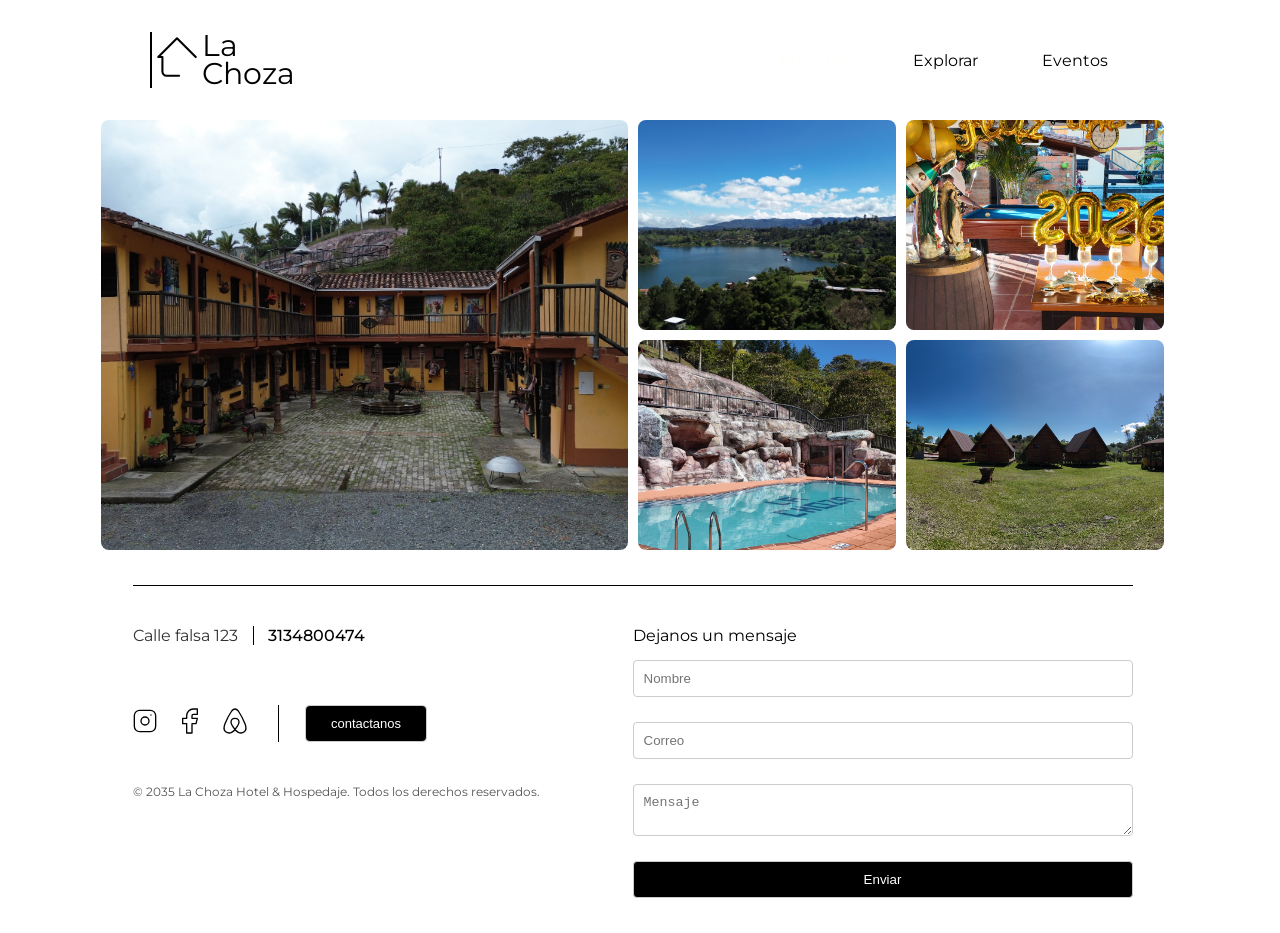
==== index.html @ 16d41ca9 ""first commit"" ====
<!DOCTYPE html>
<html lang="en">
<head>
    <meta charset="UTF-8">
    <meta name="viewport" content="width=device-width, initial-scale=1.0">
    <title>La choza</title>
    <link rel="stylesheet" href="./styles/index.css">
    <link rel="stylesheet" href="./styles/slider.css">
    <link rel="stylesheet" href="./styles/footer.css">

</head>
<body>
    <app-header></app-header>


   <div class="gallery">
    <div class="box-1" ;">
        <div class="content">
            <p>Lorem, ipsum dolor sit amet consectetur adipisicing elit. Maxime, iste!</p>

        </div>
    </div>
    <div class="box-2">
        <div class="content">
            <p>Lorem, ipsum dolor sit amet consectetur adipisicing elit. Maxime, iste!</p>

        </div>
    </div>
    <div class="box-3">
        <div class="content">
            <p>Lorem, ipsum dolor sit amet consectetur adipisicing elit. Maxime, iste!</p>

        </div>
   
    </div>
    <div class="box-4">
        <div class="content">
            <p>Lorem, ipsum dolor sit amet consectetur adipisicing elit. Maxime, iste!</p>

        </div>
    </div>
    <div class="box-5">
        <div class="content">
            <p>Lorem, ipsum dolor sit amet consectetur adipisicing elit. Maxime, iste!</p>

        </div>
    </div>
   </div>
    
    <app-footer></app-footer>

   
    
    <script type="module" src="./js/main.js"></script>
</body>
---- styles/index.css ----
@import url('https://fonts.googleapis.com/css2?family=Montserrat:ital,wght@0,100..900;1,100..900&display=swap');

html, body {
  scrollbar-gutter: stable;
}

:root{
    --background-color: #FEFFFE;
    --primary-color: black;
    --hover-color:rgb(225, 196, 36);
}



*{
    margin: 0;
    padding: 0;
    box-sizing: border-box;
}

body{
    background-color: var(--background-color);
    font-family: "Montserrat", sans-serif;
}

/* Estilos para el header 
header{
    
    position: fixed;
    top: 0;
    z-index: 100;
    width: 100%;
    height: 120px;
    color: var(--primary-color);
    background: var(--background-color);
}

header .contenedor{
    display: flex;
    align-items: center;
    justify-content: space-between;
   width: 100%;
   max-width: 1000px;
   height: 100%;
   margin: 0 auto;
   
}

header hr{
    width: 2px;
    border: none;
    background: #000;
}

header .logo{
    font-weight: 400;
    font-size: 30px;
   display: flex;
   
}
header .logo svg{
    width: 50px;
    height: 50px;
    
}

header .logo .letra{
    
    line-height: 28px;
}


header .menu_opciones{
    
    height: auto;
    
}

header .menu_opciones ul{
    display: flex;
    flex-direction: row;
}

header .menu_opciones ul li{
    
  
    list-style: none;
    margin: 20px;
    
    
}

header .menu_opciones ul li a{
    text-decoration: none;
    color: var(--primary-color);
    transition: 0.4s;

}

header .menu_opciones ul li a:hover{
    color: var(--hover-color);
    transition: 0.4s;
}

/* Estilos para el menu movil */
header button{
  display: none;
  flex-direction: column;
  width: 3rem;
  height: 3rem;
  border: 0;
  background-color: transparent;
  gap: .65rem;
  
}

header button > div{
  background: black;
  height: 2px;
  width: 100%;
  border-radius: 5px;
  transition: all .5s;
  transform-origin: left;
  
}

@media (max-width:480px){
    
    header .contenedor{
        padding: 0 20px;
    }

    header button{
        display: flex;
    }
    button.active div:first-child{
    transform: rotate(32deg);
    }

    button.active div:nth-last-child(2){
    opacity: 0;
    }

    button.active div:last-child{
    transform: rotate(-32deg);
    }
    header .menu_opciones{
       height: 0;
       overflow: hidden;
       border-bottom: 2px solid var(--primary-color);
       transition: 0.5s ease;
    }
    
    header .menu_opciones.active{
        height: 190px;
        position: relative;
        background: var(--background-color);
        
        
    }
    
    header .menu_opciones ul{
        flex-direction: column;
        align-items: center;
    }

    
}
---- styles/slider.css ----
app-header{
    width: 100%;
}

body{
    margin-top: 120px;
    
}

.box-1, .box-2, .box-3, .box-4, .box-5 {
    background-size: cover;
    background-position: center;
    border-radius: 8px;
}

.box-1{ grid-area: box1; background-image: url('../image/DJI_0014.JPG'); }
.box-2{ grid-area: box2; background-image: url('../image/DJI_0041.JPG'); }
.box-3{ grid-area: box3; background-image: url('../image/DJI_20000817055743_0013_D.JPG'); }
.box-4{ grid-area: box4; background-image: url('../image/DJI_20000830233123_0001_D.JPG'); }
.box-5{ grid-area: box5; background-image: url('../image/DJI_20000830233604_0014_D.JPG'); }

.box-1 .content, .box-2 .content, .box-3 .content, .box-4 .content, .box-5 .content {
    display: flex;
    flex-direction: column;
    align-items: center;
    justify-content: center;
    height: 100%;
    color: #fff;
    text-align: center;
    background: rgba(0, 0, 0, 0.4);
    transition: .5s ease;
    opacity: 0;
    border-radius: 8px;
}

.box-1:hover > .content,
.box-2:hover > .content,
.box-3:hover > .content,
.box-4:hover > .content,
.box-5:hover > .content {
    opacity: 1;
}

.gallery{
    display: grid;
    grid-template-areas: 
    "box1 box1 box2 box3"
    "box1 box1 box4 box5";

    grid-template-columns: repeat(4, 1fr);
    grid-auto-rows: 210px;
    gap: 10px;
    padding: 0 8%;
    width: 100%;
}

.gallery img{
    width: 100%;
    height: 100%;
    object-fit: cover;
    
    display: block;
}

@media (max-width: 850px){
	.gallery{
		grid-template-areas: 
		"box1 box1 box2"
		"box1 box1 box3"
		"box4 box5 box5";

		grid-template-columns: repeat(3, 1fr);
		grid-auto-rows: 180px;
	}
}

@media (max-width: 650px){
	.gallery{
		grid-template-areas: 
		"box1 box2 "
		"box3 box2 "
		"box3 box4 "
		"box5 box4";

		grid-template-columns: repeat(2, 1fr);
		grid-auto-rows: 180px;
	}
}
---- styles/footer.css ----
footer {
    border-top: 1.5px solid var(--primary-color);
   width: 100%;
   max-width: 1000px;
   margin: 35px auto;
   display: flex;
   padding-top: 40px;
   

   
}

footer .izquierda{
    width: 50%;
    display: flex;
    flex-direction: column;
    gap: 25px;
    
    
}


footer .direccion{
    display: flex;
    font-weight: 400;
    color: #323232;

}

footer .direccion .tel{
    font-weight: 500;
    color: #000;
}

footer .direccion hr{
    margin: 0 15px;
    width: 0.5px;
    border: none;
    background: #000;
}

footer .redes{
    display: flex;
    gap: 11px;
    margin-top: 35px;
    margin-right: 40px;
    
}

footer .redes hr{
    margin: 0 16px;
    width: 0.5px;
    border: none;
    background: #000;
}

footer .redes a svg {
    color: var(--primary-color);
    transition: 0.4s;
    width: 32px ;
    height: 32px ;
    
}

footer .redes a{
    width: 32px ;
}

footer .redes a svg:hover {
    color: var(--hover-color);
    transform: scale(1.1);
    
}

footer .redes a.wpp {
    text-decoration: none;
    width: auto;
    border: 1px solid #ccc;
    border-radius: 4px;
}

footer .redes a.wpp:hover {
    text-decoration: none;
}

footer .redes a.wpp button{
    padding: 10px 20px;
    border: none;
    background: var(--primary-color);
    color: #fff;
    font-size: 13px;
    cursor: pointer;
    transition: 0.4s;
    border-radius: 4px;
    display: flex;
    align-items: center;
    height: 35px;
    min-width: 120px;
    justify-content: center;
    outline: none;
}

footer .redes .wpp button p{
    transition: 0.4s;
    margin: 0;
    display: block;
    text-decoration: none;
}

footer .redes .wpp button svg{
    
    transition: 0.4s;
    display: none;
}
 
footer .redes .wpp button:hover{
    background: white;

}

footer .redes .wpp button:hover p{
    display: none;
}

footer .redes .wpp button:hover svg{
    display: block;
   
}
footer .derechos{
    font-size: 12px;
    margin-top: 17px;
    color: #555;
}

footer .derecha{
    width: 50%;
    display: flex;
    flex-direction: column;
    gap: 15px;
}

footer .derecha form {
    display: flex;
    flex-direction: column;
    gap: 25px;
}

footer .derecha input,
footer .derecha textarea,
footer .derecha button {
    padding: 10px;
    border: 1px solid #ccc;
    border-radius: 4px;
}

footer .derecha button {
    background: var(--primary-color);
    color: #fff;
    cursor: pointer;
    transition: 0.4s;
}

footer .derecha button:hover {
    background: white;
    transition: 0.4s;
    color: #000;
}

footer .redes a.wpp svg {
    transform: none;
    transition: none;
}

footer .redes a.wpp svg:hover {
    transform: none;
    color: var(--primary-color);
}

@media (max-width: 700px) {
    footer {
        flex-direction: column;
        align-items: center;
        text-align: center;
        position: relative; /* referencia para .derechos absoluto */
        gap: 30px;
        padding: 10px 10px;
    }

    footer .direccion {
        justify-content: center;
    }

    footer .derechos {
        position: absolute;
        top: 100%;
        left: 0;
        right: 0;
        width: 100%;
        text-align: center;
        margin: 0;
        padding: 12px ;
        background: #fff; /* opcional: evita transparencia sobre contenido */
    }

    footer .izquierda,
    footer .derecha {
        width: 100%;
    }

    footer .redes {
        justify-content: center;
    }
}
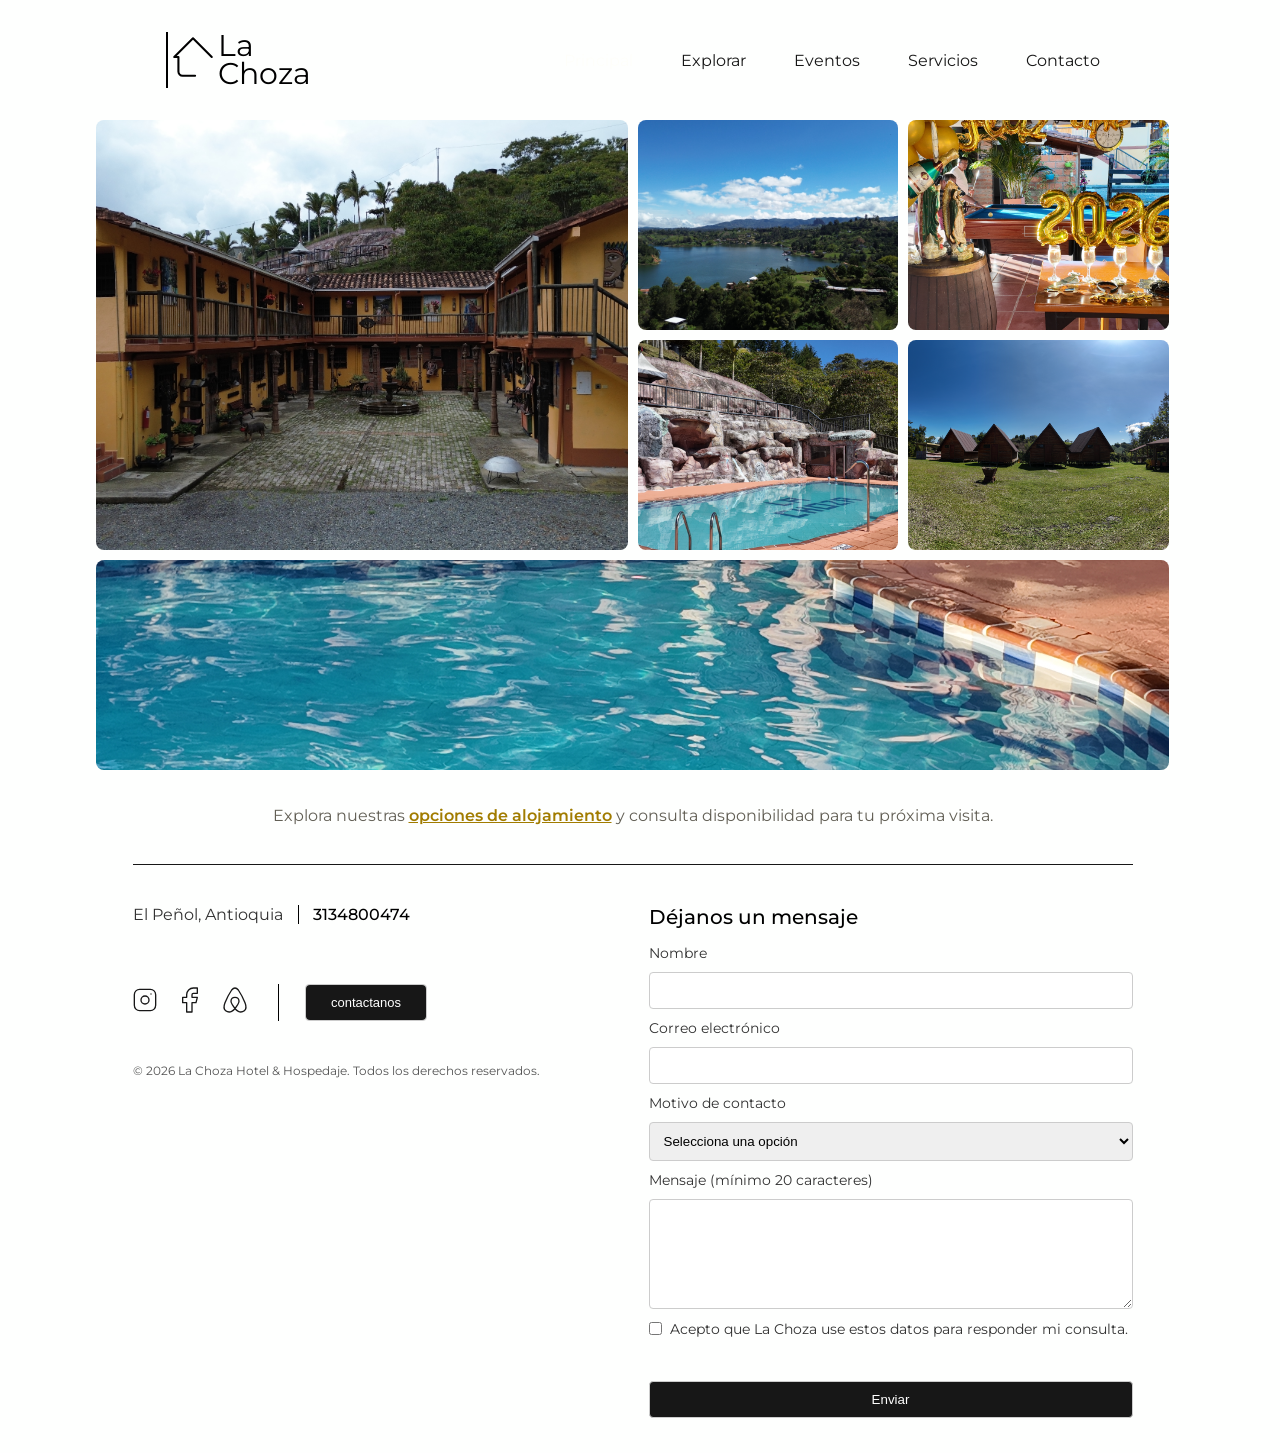
==== commit 69bde9a4: "la choza" ====
--- a/index.html
+++ b/index.html
@@ -1,55 +1,79 @@
 <!DOCTYPE html>
-<html lang="en">
+<html lang="es">
 <head>
     <meta charset="UTF-8">
     <meta name="viewport" content="width=device-width, initial-scale=1.0">
-    <title>La choza</title>
-    <link rel="stylesheet" href="./styles/index.css">
-    <link rel="stylesheet" href="./styles/slider.css">
-    <link rel="stylesheet" href="./styles/footer.css">
+    <meta name="description" content="Conoce La Choza Hotel & Hospedaje, un lugar acogedor para descansar y disfrutar de una estadía en El Peñol, Antioquia.">
+    <meta name="keywords" content="La Choza, hotel, hospedaje, El Peñol, Antioquia, alojamiento">
+    <meta name="author" content="La Choza Hotel & Hospedaje">
+    <meta property="og:title" content="La Choza Hotel & Hospedaje">
+    <meta property="og:description" content="Un lugar acogedor para descansar y disfrutar de El Peñol, Antioquia.">
+    <meta property="og:type" content="website">
+    <title>La Choza Hotel &amp; Hospedaje</title>
+    <link rel="stylesheet" href="./assets/css/index.css">
+    <link rel="stylesheet" href="./assets/css/slider.css">
+    <link rel="stylesheet" href="./assets/css/footer.css">
 
 </head>
 <body>
     <app-header></app-header>
 
 
+   <main>
+   <h1 class="visually-hidden">La Choza Hotel &amp; Hospedaje</h1>
+   <section class="gallery-section" aria-label="Galería de La Choza">
    <div class="gallery">
-    <div class="box-1" ;">
-        <div class="content">
-            <p>Lorem, ipsum dolor sit amet consectetur adipisicing elit. Maxime, iste!</p>
+   <article class="box-1">
+       <img src="assets/images/DJI_0014.JPG" alt="Vista de las instalaciones de La Choza">
+       <div class="content">
+           <p>Habitaciones preparadas para una estadía cómoda y tranquila.</p>
 
-        </div>
-    </div>
-    <div class="box-2">
-        <div class="content">
-            <p>Lorem, ipsum dolor sit amet consectetur adipisicing elit. Maxime, iste!</p>
+       </div>
+   </article>
+   <article class="box-2">
+       <img src="assets/images/DJI_0041.JPG" alt="Área de descanso del hotel">
+       <div class="content">
+           <p>Un lugar acogedor para descansar durante tu visita.</p>
 
-        </div>
-    </div>
-    <div class="box-3">
-        <div class="content">
-            <p>Lorem, ipsum dolor sit amet consectetur adipisicing elit. Maxime, iste!</p>
+       </div>
+   </article>
+   <article class="box-3">
+       <img src="assets/images/DJI_20000817055743_0013_D.JPG" alt="Paisaje natural alrededor de La Choza">
+       <div class="content">
+           <p>Atención cercana para que disfrutes tu estancia.</p>
 
-        </div>
+       </div>
    
-    </div>
-    <div class="box-4">
-        <div class="content">
-            <p>Lorem, ipsum dolor sit amet consectetur adipisicing elit. Maxime, iste!</p>
+   </article>
+   <article class="box-4">
+       <img src="assets/images/DJI_20000830233123_0001_D.JPG" alt="Espacio para disfrutar en La Choza">
+       <div class="content">
+           <p>Espacios pensados para compartir y desconectarte.</p>
 
-        </div>
-    </div>
-    <div class="box-5">
-        <div class="content">
-            <p>Lorem, ipsum dolor sit amet consectetur adipisicing elit. Maxime, iste!</p>
+       </div>
+   </article>
+   <article class="box-5">
+       <img src="assets/images/DJI_20000830233604_0014_D.JPG" alt="Entorno campestre del hotel">
+       <div class="content">
+           <p>La Choza te recibe para una experiencia de descanso.</p>
 
-        </div>
-    </div>
+       </div>
+   </article>
+   <article class="box-6">
+       <img src="assets/images/DJI_20000817055947_0016_D.JPG" alt="Vista panorámica de los alrededores de La Choza">
+       <div class="content">
+           <p>Descubre el paisaje y la tranquilidad de El Peñol.</p>
+       </div>
+   </article>
    </div>
-    
-    <app-footer></app-footer>
+   </section>
+   <aside class="home-note">
+       <p>Explora nuestras <a href="./explorar.html">opciones de alojamiento</a> y consulta disponibilidad para tu próxima visita.</p>
+   </aside>
+   </main>
 
-   
-    
-    <script type="module" src="./js/main.js"></script>
+   <app-footer></app-footer>
+
+   <script type="module" src="./assets/js/script.js"></script>
 </body>
+</html>
--- a/assets/css/index.css
+++ b/assets/css/index.css
@@ -0,0 +1,293 @@
+@import url('https://fonts.googleapis.com/css2?family=Montserrat:ital,wght@0,100..900;1,100..900&display=swap');
+
+html, body {
+  scrollbar-gutter: stable;
+}
+
+:root{
+    --background-color: #FEFFFE;
+    --primary-color: #171717;
+    --hover-color: #e1c424;
+    --accent-color: #a17c00;
+    --text-color: #252218;
+    --muted-color: #625f55;
+    --surface-color: #fbf9f1;
+    --font-family: "Montserrat", sans-serif;
+}
+
+
+
+*{
+    margin: 0;
+    padding: 0;
+    box-sizing: border-box;
+}
+
+body{
+    background-color: var(--background-color);
+    font-family: var(--font-family);
+    margin-top: 120px;
+}
+
+.visually-hidden{
+    position: absolute;
+    width: 1px;
+    height: 1px;
+    padding: 0;
+    margin: -1px;
+    overflow: hidden;
+    clip: rect(0, 0, 0, 0);
+    white-space: nowrap;
+    border: 0;
+}
+
+/* Estilos para el header 
+header{
+    
+    position: fixed;
+    top: 0;
+    z-index: 100;
+    width: 100%;
+    height: 120px;
+    color: var(--primary-color);
+    background: var(--background-color);
+}
+
+header .contenedor{
+    display: flex;
+    align-items: center;
+    justify-content: space-between;
+   width: 100%;
+   max-width: 1000px;
+   height: 100%;
+   margin: 0 auto;
+    
+}
+*/
+
+.home-note{
+    max-width: 1120px;
+    margin: 32px auto;
+    padding: 0 24px;
+    color: var(--muted-color);
+    line-height: 1.7;
+    text-align: center;
+}
+
+.home-note a,
+.contact-link{
+    color: var(--accent-color);
+    font-weight: 600;
+}
+
+.content-page{
+    width: min(100% - 32px, 1120px);
+    margin: 56px auto;
+}
+
+.content-page__intro{
+    max-width: 720px;
+    margin: 0 auto 32px;
+    text-align: center;
+}
+
+.content-page__intro h1{
+    margin: 0 0 12px;
+    color: var(--text-color);
+    font-size: clamp(28px, 4vw, 42px);
+}
+
+.content-page__intro p{
+    color: var(--muted-color);
+    line-height: 1.7;
+}
+
+.content-cards{
+    display: grid;
+    grid-template-columns: repeat(3, minmax(0, 1fr));
+    gap: 20px;
+}
+
+.content-card{
+    overflow: hidden;
+    border-radius: 8px;
+    background: #fff;
+    box-shadow: 0 12px 28px rgba(0, 0, 0, 0.12);
+}
+
+.content-card img{
+    display: block;
+    width: 100%;
+    height: 220px;
+    object-fit: cover;
+}
+
+.content-card__body{
+    padding: 20px;
+}
+
+.content-card h2{
+    margin-bottom: 10px;
+    color: var(--text-color);
+    font-size: 20px;
+}
+
+.content-card p{
+    color: var(--muted-color);
+    line-height: 1.6;
+}
+
+.contact-link{
+    display: inline-block;
+    margin-top: 12px;
+}
+
+.content-aside{
+    margin-top: 28px;
+    padding: 18px 20px;
+    border-left: 4px solid var(--hover-color);
+    background: var(--surface-color);
+    color: var(--muted-color);
+    line-height: 1.6;
+}
+
+@media (max-width: 760px){
+    body{
+        margin-top: 76px;
+    }
+
+    .content-cards{
+        grid-template-columns: repeat(2, minmax(0, 1fr));
+    }
+}
+
+@media (max-width: 420px){
+    .content-cards{
+        grid-template-columns: minmax(0, 1fr);
+    }
+
+    .content-page{
+        margin: 40px auto;
+    }
+}
+
+header hr{
+    width: 2px;
+    border: none;
+    background: #000;
+}
+
+header .logo{
+    font-weight: 400;
+    font-size: 30px;
+   display: flex;
+   
+}
+header .logo svg{
+    width: 50px;
+    height: 50px;
+    
+}
+
+header .logo .letra{
+    
+    line-height: 28px;
+}
+
+
+header .menu_opciones{
+    
+    height: auto;
+    
+}
+
+header .menu_opciones ul{
+    display: flex;
+    flex-direction: row;
+}
+
+header .menu_opciones ul li{
+    
+  
+    list-style: none;
+    margin: 20px;
+    
+    
+}
+
+header .menu_opciones ul li a{
+    text-decoration: none;
+    color: var(--primary-color);
+    transition: 0.4s;
+
+}
+
+header .menu_opciones ul li a:hover{
+    color: var(--hover-color);
+    transition: 0.4s;
+}
+
+/* Estilos para el menu movil */
+header button{
+  display: none;
+  flex-direction: column;
+  width: 3rem;
+  height: 3rem;
+  border: 0;
+  background-color: transparent;
+  gap: .65rem;
+  
+}
+
+header button > div{
+  background: black;
+  height: 2px;
+  width: 100%;
+  border-radius: 5px;
+  transition: all .5s;
+  transform-origin: left;
+  
+}
+
+@media (max-width:480px){
+    
+    header .contenedor{
+        padding: 0 20px;
+    }
+
+    header button{
+        display: flex;
+    }
+    button.active div:first-child{
+    transform: rotate(32deg);
+    }
+
+    button.active div:nth-last-child(2){
+    opacity: 0;
+    }
+
+    button.active div:last-child{
+    transform: rotate(-32deg);
+    }
+    header .menu_opciones{
+       height: 0;
+       overflow: hidden;
+       border-bottom: 2px solid var(--primary-color);
+       transition: 0.5s ease;
+    }
+    
+    header .menu_opciones.active{
+        height: 190px;
+        position: relative;
+        background: var(--background-color);
+        
+        
+    }
+    
+    header .menu_opciones ul{
+        flex-direction: column;
+        align-items: center;
+    }
+
+    
+}
--- a/assets/css/slider.css
+++ b/assets/css/slider.css
@@ -0,0 +1,239 @@
+app-header{
+    width: 100%;
+}
+
+.box-1, .box-2, .box-3, .box-4, .box-5, .box-6 {
+    position: relative;
+    overflow: hidden;
+    background-size: cover;
+    background-position: center;
+    border-radius: 8px;
+}
+
+.box-1{ grid-area: box1; }
+.box-2{ grid-area: box2; }
+.box-3{ grid-area: box3; }
+.box-4{ grid-area: box4; }
+.box-5{ grid-area: box5; }
+.box-6{ grid-area: box6; }
+
+.gallery .box-1 > img,
+.gallery .box-2 > img,
+.gallery .box-3 > img,
+.gallery .box-4 > img,
+.gallery .box-5 > img,
+.gallery .box-6 > img{
+    position: absolute;
+    inset: 0;
+    width: 100%;
+    height: 100%;
+    object-fit: cover;
+}
+
+.box-1 .content, .box-2 .content, .box-3 .content, .box-4 .content, .box-5 .content, .box-6 .content {
+    position: relative;
+    z-index: 1;
+    display: flex;
+    flex-direction: column;
+    align-items: center;
+    justify-content: center;
+    height: 100%;
+    color: #fff;
+    text-align: center;
+    background: rgba(0, 0, 0, 0.4);
+    transition: .5s ease;
+    opacity: 0;
+    border-radius: 8px;
+}
+
+.box-1:hover > .content,
+.box-2:hover > .content,
+.box-3:hover > .content,
+.box-4:hover > .content,
+.box-5:hover > .content,
+.box-6:hover > .content {
+    opacity: 1;
+}
+
+.gallery{
+    display: grid;
+    grid-template-areas: 
+    "box1 box1 box2 box3"
+    "box1 box1 box4 box5"
+    "box6 box6 box6 box6";
+
+    grid-template-columns: repeat(4, 1fr);
+    grid-auto-rows: 210px;
+    gap: 10px;
+    padding: 0 clamp(16px, 8%, 96px);
+    width: 100%;
+}
+
+.gallery img{
+    width: 100%;
+    height: 100%;
+    object-fit: cover;
+    
+    display: block;
+}
+
+.events-section{
+    max-width: 1120px;
+    margin: 80px auto;
+    padding: 0 24px;
+    color: #222;
+}
+
+.events-intro{
+    max-width: 720px;
+    margin: 0 auto 30px;
+    text-align: center;
+}
+
+.events-eyebrow{
+    margin-bottom: 8px;
+    color: #a17c00;
+    font-size: 13px;
+    font-weight: 700;
+    letter-spacing: 3px;
+    text-transform: uppercase;
+}
+
+.events-intro h1{
+    margin-bottom: 14px;
+    color: #252218;
+    font-size: clamp(28px, 4vw, 42px);
+}
+
+.events-intro > p:last-child,
+.video-caption{
+    color: #625f55;
+    line-height: 1.7;
+}
+
+.events-video{
+    width: min(100%, 360px);
+    margin: 0 auto;
+    overflow: hidden;
+    border: 4px solid #e1c424;
+    border-radius: 16px;
+    background: #171717;
+    box-shadow: 0 18px 38px rgba(0, 0, 0, 0.18);
+    aspect-ratio: 9 / 16;
+}
+
+.events-video iframe{
+    display: block;
+    width: 100%;
+    height: 100%;
+    border: 0;
+}
+
+.video-caption{
+    margin: 12px auto 42px;
+    text-align: center;
+    font-size: 13px;
+}
+
+.events-table-wrap{
+    overflow-x: auto;
+    border-radius: 12px;
+    box-shadow: 0 12px 28px rgba(0, 0, 0, 0.1);
+}
+
+.events-table{
+    width: 100%;
+    min-width: 680px;
+    border-collapse: collapse;
+    background: #fff;
+    text-align: left;
+}
+
+.events-table th,
+.events-table td{
+    padding: 16px 18px;
+    border-bottom: 1px solid #e9e4d5;
+    line-height: 1.5;
+}
+
+.events-table thead{
+    color: #252218;
+    background: #e1c424;
+}
+
+.events-table tbody tr:nth-child(even){
+    background: #fbf9f1;
+}
+
+.events-table tbody tr:hover{
+    background: #f5f0da;
+}
+
+.events-table tfoot{
+    color: #514b35;
+    background: #f2edda;
+    font-size: 14px;
+    font-weight: 600;
+}
+
+.events-table tfoot td{
+    border-bottom: 0;
+}
+
+@media (max-width: 850px){
+	.gallery{
+		grid-template-areas: 
+		"box1 box1 box2"
+		"box1 box1 box3"
+		"box4 box5 box5"
+        "box6 box6 box6";
+
+		grid-template-columns: repeat(3, 1fr);
+		grid-auto-rows: 180px;
+	}
+}
+
+@media (max-width: 650px){
+    .events-section{
+        margin: 56px auto;
+        padding: 0 16px;
+    }
+
+    .gallery{
+        grid-template-areas:
+            "box1 box2"
+            "box3 box2"
+            "box3 box4"
+            "box5 box4"
+            "box6 box6";
+        grid-template-columns: repeat(2, minmax(0, 1fr));
+        grid-auto-rows: clamp(130px, 28vw, 180px);
+        gap: 8px;
+        padding: 0 12px;
+    }
+}
+
+@media (max-width: 420px){
+    .gallery{
+        grid-template-areas:
+            "box1"
+            "box2"
+            "box3"
+            "box4"
+            "box5"
+            "box6";
+        grid-template-columns: minmax(0, 1fr);
+        grid-auto-rows: 210px;
+    }
+
+    .box-1 .content,
+    .box-6 .content,
+    .box-2 .content,
+    .box-3 .content,
+    .box-4 .content,
+    .box-5 .content{
+        opacity: 1;
+        padding: 16px;
+        background: rgba(0, 0, 0, 0.35);
+    }
+}
--- a/assets/css/footer.css
+++ b/assets/css/footer.css
@@ -0,0 +1,276 @@
+footer {
+    border-top: 1.5px solid var(--primary-color);
+    width: min(100% - 32px, 1000px);
+    margin: 35px auto;
+    display: flex;
+    gap: 32px;
+    padding-top: 40px;
+}
+
+footer .izquierda{
+    flex: 1 1 0;
+    min-width: 0;
+    display: flex;
+    flex-direction: column;
+    gap: 25px;
+    
+    
+}
+
+
+footer .direccion{
+    display: flex;
+    font-weight: 400;
+    color: #323232;
+
+}
+
+footer .direccion .tel{
+    font-weight: 500;
+    color: #000;
+}
+
+footer .direccion hr{
+    margin: 0 15px;
+    width: 0.5px;
+    border: none;
+    background: #000;
+}
+
+footer .redes{
+    display: flex;
+    gap: 11px;
+    margin-top: 35px;
+    margin-right: 40px;
+    
+}
+
+footer .redes hr{
+    margin: 0 16px;
+    width: 0.5px;
+    border: none;
+    background: #000;
+}
+
+footer .redes a svg {
+    color: var(--primary-color);
+    transition: 0.4s;
+    width: 32px ;
+    height: 32px ;
+    
+}
+
+footer .redes a{
+    width: 32px ;
+}
+
+footer .redes a svg:hover {
+    color: var(--hover-color);
+    transform: scale(1.1);
+    
+}
+
+footer .redes a.wpp {
+    text-decoration: none;
+    width: auto;
+    border: 1px solid #ccc;
+    border-radius: 4px;
+}
+
+footer .redes a.wpp:hover {
+    text-decoration: none;
+}
+
+footer .redes a.wpp button{
+    padding: 10px 20px;
+    border: none;
+    background: var(--primary-color);
+    color: #fff;
+    font-size: 13px;
+    cursor: pointer;
+    transition: 0.4s;
+    border-radius: 4px;
+    display: flex;
+    align-items: center;
+    height: 35px;
+    min-width: 120px;
+    justify-content: center;
+    outline: none;
+}
+
+footer .redes .wpp button p{
+    transition: 0.4s;
+    margin: 0;
+    display: block;
+    text-decoration: none;
+}
+
+footer .redes .wpp button svg{
+    
+    transition: 0.4s;
+    display: none;
+}
+ 
+footer .redes .wpp button:hover{
+    background: white;
+
+}
+
+footer .redes .wpp button:hover p{
+    display: none;
+}
+
+footer .redes .wpp button:hover svg{
+    display: block;
+   
+}
+footer .derechos{
+    font-size: 12px;
+    margin-top: 17px;
+    color: #555;
+}
+
+footer .derecha{
+    flex: 1 1 0;
+    min-width: 0;
+    display: flex;
+    flex-direction: column;
+    gap: 15px;
+}
+
+footer .derecha h2{
+    font-size: 20px;
+    font-weight: 500;
+}
+
+footer .derecha form {
+    display: flex;
+    flex-direction: column;
+    gap: 10px;
+}
+
+footer .derecha label{
+    color: #323232;
+    font-size: 14px;
+    text-align: left;
+}
+
+footer .derecha input,
+footer .derecha textarea,
+footer .derecha select,
+footer .derecha button {
+    width: 100%;
+    padding: 10px;
+    border: 1px solid #ccc;
+    border-radius: 4px;
+}
+
+footer .derecha textarea{
+    min-height: 110px;
+    resize: vertical;
+}
+
+footer .derecha input:focus,
+footer .derecha textarea:focus,
+footer .derecha select:focus{
+    outline: 2px solid var(--hover-color);
+    outline-offset: 2px;
+}
+
+footer .derecha [aria-invalid="true"]{
+    border-color: #a62828;
+}
+
+footer .derecha label.consent{
+    display: flex;
+    align-items: flex-start;
+    gap: 8px;
+    line-height: 1.5;
+}
+
+footer .derecha label.consent input{
+    width: auto;
+    margin-top: 3px;
+}
+
+footer .form-feedback{
+    min-height: 1.5em;
+    color: #245b32;
+    font-size: 14px;
+    line-height: 1.5;
+}
+
+footer .form-feedback.is-error{
+    color: #a62828;
+}
+
+footer .whatsapp-send{
+    color: #245b32;
+    font-weight: 600;
+}
+
+footer .derecha button {
+    background: var(--primary-color);
+    color: #fff;
+    cursor: pointer;
+    transition: 0.4s;
+}
+
+footer .derecha button:hover {
+    background: white;
+    transition: 0.4s;
+    color: #000;
+}
+
+footer .redes a.wpp svg {
+    transform: none;
+    transition: none;
+}
+
+footer .redes a.wpp svg:hover {
+    transform: none;
+    color: var(--primary-color);
+}
+
+@media (max-width: 700px) {
+    footer {
+        flex-direction: column;
+        align-items: center;
+        text-align: center;
+        gap: 30px;
+        padding: 24px 0;
+    }
+
+    footer .direccion {
+        justify-content: center;
+    }
+
+    footer .derechos {
+        width: 100%;
+        text-align: center;
+        margin: 0;
+        padding: 12px;
+    }
+
+    footer .izquierda,
+    footer .derecha {
+        width: 100%;
+        flex-basis: auto;
+    }
+
+    footer .redes {
+        justify-content: center;
+        flex-wrap: wrap;
+        margin-right: 0;
+    }
+
+    footer .direccion{
+        flex-wrap: wrap;
+        gap: 8px;
+        align-items: center;
+    }
+
+    footer .direccion hr{
+        height: 20px;
+    }
+}
